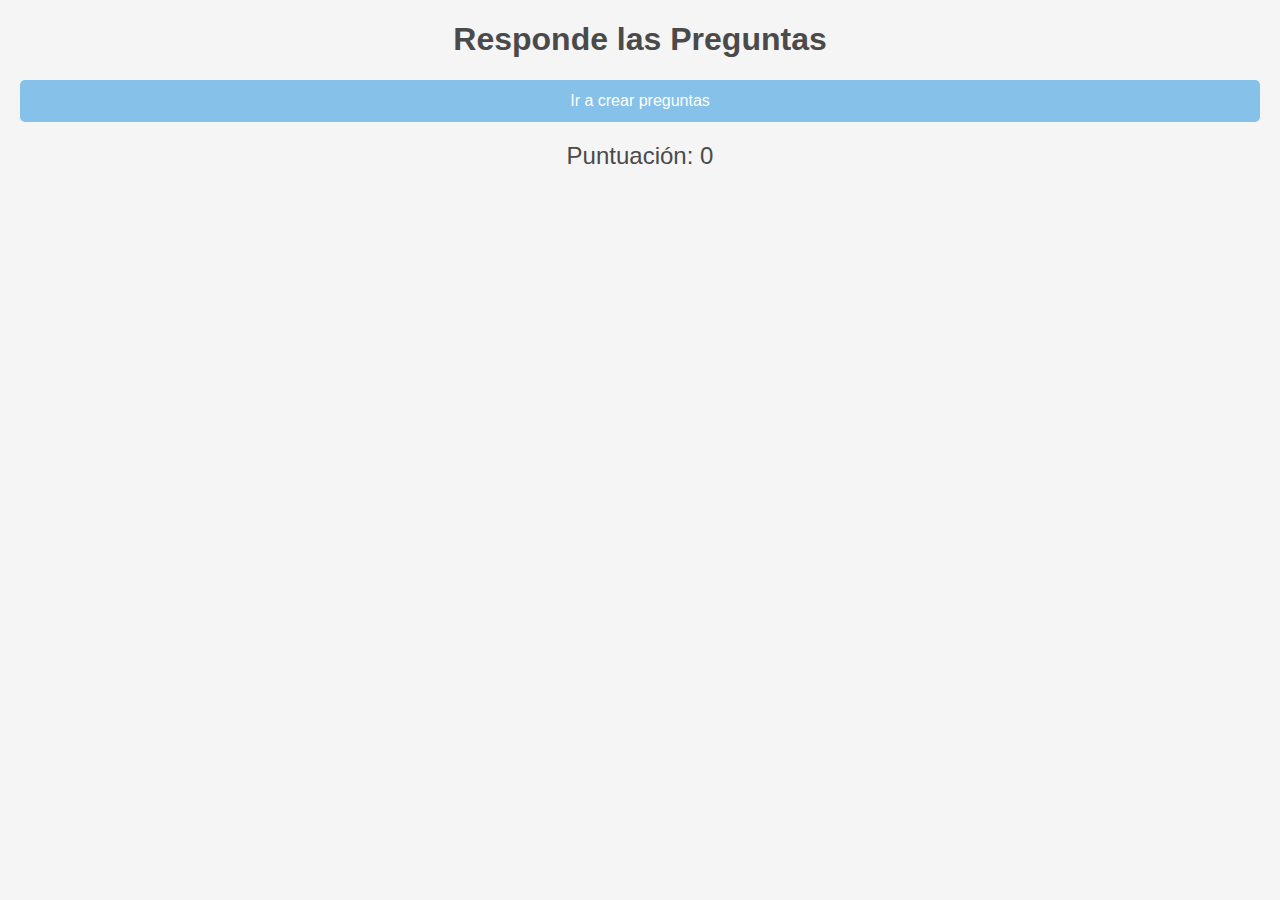
==== responder_preguntas.html @ 712f3216 "Update responder_preguntas.html" ====
<!DOCTYPE html>
<html lang="es">
<head>
    <meta charset="UTF-8">
    <meta name="viewport" content="width=device-width, initial-scale=1.0">
    <title>Responder Preguntas</title>
    <link rel="stylesheet" href="styles.css">
</head>
<body>
    <h1>Responde las Preguntas</h1>
    
    <button onclick="window.location.href='crear_preguntas.html'">Ir a crear preguntas</button>
    
    <div id="preguntas"></div>
    <div id="puntuacion">Puntuación: 0</div>

    <script src="responder_preguntas.js"></script>
</body>
</html>
---- styles.css ----
/* Estilo general */
body {
    font-family: 'Arial', sans-serif;
    background-color: #f5f5f5; /* Color de fondo pastel */
    color: #333;
    margin: 20px;
    padding: 0;
}

/* Encabezados */
h1, h3 {
    text-align: center;
    color: #4a4a4a; /* Tono suave */
}

/* Formulario y secciones */
form, .preguntas {
    background-color: #ffffff; /* Fondo blanco para contraste */
    padding: 20px;
    border-radius: 10px;
    box-shadow: 0 4px 10px rgba(0, 0, 0, 0.05); /* Sombra sutil */
    max-width: 600px;
    margin: 20px auto; /* Centrado */
}

/* Etiquetas de campos */
label {
    font-size: 16px;
    color: #6b6b6b;
    margin-bottom: 5px;
    display: block;
}

/* Estilo de los inputs */
input[type="text"] {
    width: 100%;
    padding: 12px;
    margin-bottom: 15px;
    border: 1px solid #ddd;
    border-radius: 5px;
    box-sizing: border-box;
    font-size: 16px;
    background-color: #f9f9f9;
    color: #333;
    transition: border-color 0.3s;
    outline: none;
}

/* Inputs grandes y que crecen conforme escribes */
input[type="text"]:focus {
    border-color: #b0d7ff; /* Color de enfoque pastel */
}

input[type="text"] {
    resize: vertical;
    min-height: 40px; /* Altura mínima para campos de texto */
    overflow: auto; /* Para habilitar scroll si es necesario */
}

/* Botones */
button {
    background-color: #85c1e9; /* Azul pastel */
    color: white;
    padding: 12px;
    border: none;
    cursor: pointer;
    font-size: 16px;
    border-radius: 5px;
    transition: background-color 0.3s ease;
    width: 100%;
}

button:hover {
    background-color: #64b5f6; /* Tono más fuerte para hover */
}

/* Puntuación */
#puntuacion {
    font-size: 24px;
    color: #4a4a4a;
    text-align: center;
    margin-top: 20px;
}

/* Estilo de las preguntas */
#preguntas div {
    background-color: #fafafa; /* Color pastel muy suave */
    border-radius: 5px;
    padding: 15px;
    margin-bottom: 20px;
    border: 1px solid #ddd;
}

#preguntas button {
    background-color: #a2d5c6; /* Verde pastel para botones */
    margin-right: 5px;
    margin-bottom: 5px;
}

#preguntas button:hover {
    background-color: #88c9b0; /* Tono más fuerte para hover */
}

/* Resultados */
#resultado h3 {
    color: #88c9b0;
    font-size: 18px;
    text-align: center;
    margin-top: 10px;
}
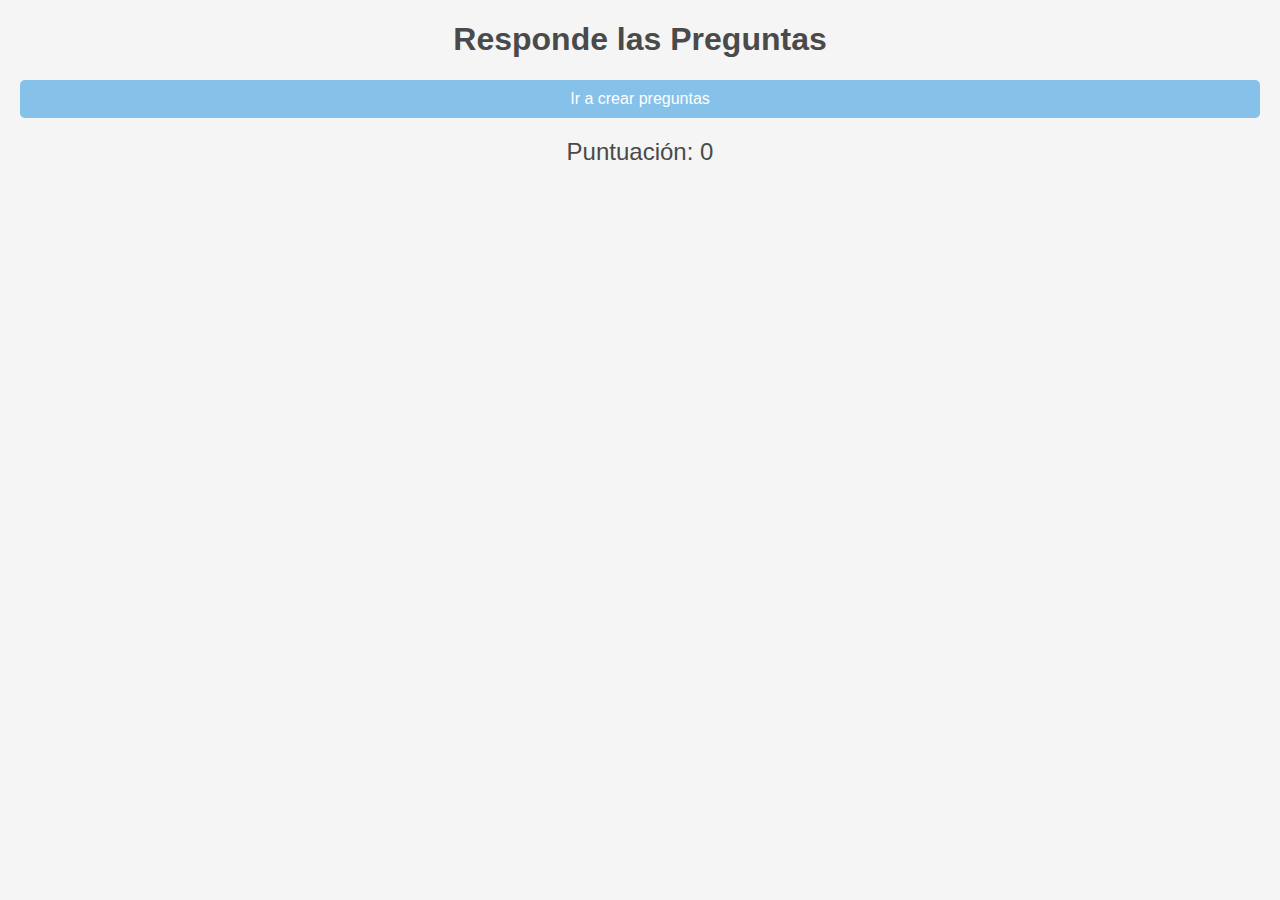
==== commit 6f42bb8b: "Update responder_preguntas.html" ====
--- a/responder_preguntas.html
+++ b/responder_preguntas.html
@@ -8,10 +8,15 @@
 </head>
 <body>
     <h1>Responde las Preguntas</h1>
-    
-    <button onclick="window.location.href='crear_preguntas.html'">Ir a crear preguntas</button>
-    
-    <div id="preguntas"></div>
+
+    <!-- Botón para ir a la página de crear preguntas (ahora index.html) -->
+    <button onclick="window.location.href='index.html'" style="display: block; margin: 0 auto 20px; padding: 10px 20px; background-color: #85c1e9; color: white; border: none; border-radius: 5px; cursor: pointer;">Ir a crear preguntas</button>
+
+    <div id="preguntas">
+        <!-- Las preguntas se generarán dinámicamente aquí -->
+    </div>
+
+    <div id="resultado"></div>
     <div id="puntuacion">Puntuación: 0</div>
 
     <script src="responder_preguntas.js"></script>
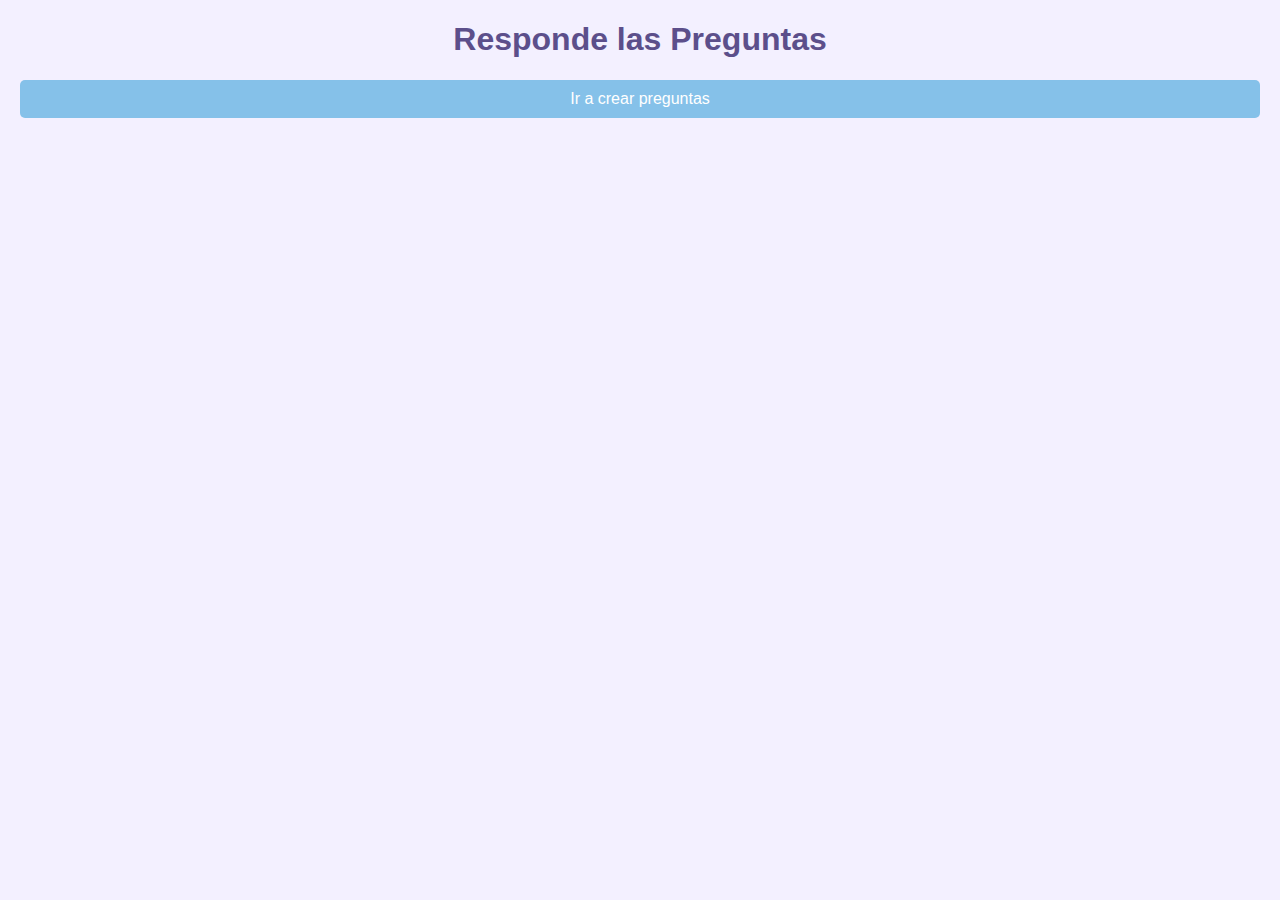
==== commit d8840be8: "Update responder_preguntas.html" ====
--- a/responder_preguntas.html
+++ b/responder_preguntas.html
@@ -9,12 +9,11 @@
 <body>
     <h1>Responde las Preguntas</h1>
 
-    <!-- Botón para ir a la página de crear preguntas (ahora index.html) -->
     <button onclick="window.location.href='index.html'" style="display: block; margin: 0 auto 20px; padding: 10px 20px; background-color: #85c1e9; color: white; border: none; border-radius: 5px; cursor: pointer;">Ir a crear preguntas</button>
 
     <div id="preguntas">
-        <!-- Las preguntas se generarán dinámicamente aquí -->
-    </div>
+    
+    <button id="siguiente">Siguiente</button>
 
     <div id="resultado"></div>
     <div id="puntuacion">Puntuación: 0</div>
--- a/styles.css
+++ b/styles.css
@@ -1,7 +1,7 @@
 /* Estilo general */
 body {
     font-family: 'Arial', sans-serif;
-    background-color: #f5f5f5; /* Color de fondo pastel */
+    background-color: #f3f0ff; /* Color de fondo pastel en tono lila claro */
     color: #333;
     margin: 20px;
     padding: 0;
@@ -10,7 +10,7 @@
 /* Encabezados */
 h1, h3 {
     text-align: center;
-    color: #4a4a4a; /* Tono suave */
+    color: #5c4f8b; /* Tono suave de violeta */
 }
 
 /* Formulario y secciones */
@@ -18,7 +18,7 @@
     background-color: #ffffff; /* Fondo blanco para contraste */
     padding: 20px;
     border-radius: 10px;
-    box-shadow: 0 4px 10px rgba(0, 0, 0, 0.05); /* Sombra sutil */
+    box-shadow: 0 4px 10px rgba(0, 0, 0, 0.1); /* Sombra sutil */
     max-width: 600px;
     margin: 20px auto; /* Centrado */
 }
@@ -26,7 +26,7 @@
 /* Etiquetas de campos */
 label {
     font-size: 16px;
-    color: #6b6b6b;
+    color: #7a6c9b; /* Tono más suave de violeta */
     margin-bottom: 5px;
     display: block;
 }
@@ -40,7 +40,7 @@
     border-radius: 5px;
     box-sizing: border-box;
     font-size: 16px;
-    background-color: #f9f9f9;
+    background-color: #f9f5ff; /* Color pastel lila claro para inputs */
     color: #333;
     transition: border-color 0.3s;
     outline: none;
@@ -48,7 +48,7 @@
 
 /* Inputs grandes y que crecen conforme escribes */
 input[type="text"]:focus {
-    border-color: #b0d7ff; /* Color de enfoque pastel */
+    border-color: #ab8ed9; /* Color de enfoque lila */
 }
 
 input[type="text"] {
@@ -59,7 +59,7 @@
 
 /* Botones */
 button {
-    background-color: #85c1e9; /* Azul pastel */
+    background-color: #8c7ae6; /* Lila pastel */
     color: white;
     padding: 12px;
     border: none;
@@ -71,20 +71,20 @@
 }
 
 button:hover {
-    background-color: #64b5f6; /* Tono más fuerte para hover */
+    background-color: #7d5fff; /* Tono más fuerte para hover */
 }
 
 /* Puntuación */
 #puntuacion {
     font-size: 24px;
-    color: #4a4a4a;
+    color: #5c4f8b; /* Tono de violeta */
     text-align: center;
     margin-top: 20px;
 }
 
 /* Estilo de las preguntas */
 #preguntas div {
-    background-color: #fafafa; /* Color pastel muy suave */
+    background-color: #f5f3ff; /* Color pastel lila muy suave */
     border-radius: 5px;
     padding: 15px;
     margin-bottom: 20px;
@@ -92,18 +92,18 @@
 }
 
 #preguntas button {
-    background-color: #a2d5c6; /* Verde pastel para botones */
+    background-color: #a29bfe; /* Violeta pastel para botones */
     margin-right: 5px;
     margin-bottom: 5px;
 }
 
 #preguntas button:hover {
-    background-color: #88c9b0; /* Tono más fuerte para hover */
+    background-color: #9b88e3; /* Tono más fuerte para hover */
 }
 
 /* Resultados */
 #resultado h3 {
-    color: #88c9b0;
+    color: #8c7ae6; /* Color de texto violeta */
     font-size: 18px;
     text-align: center;
     margin-top: 10px;
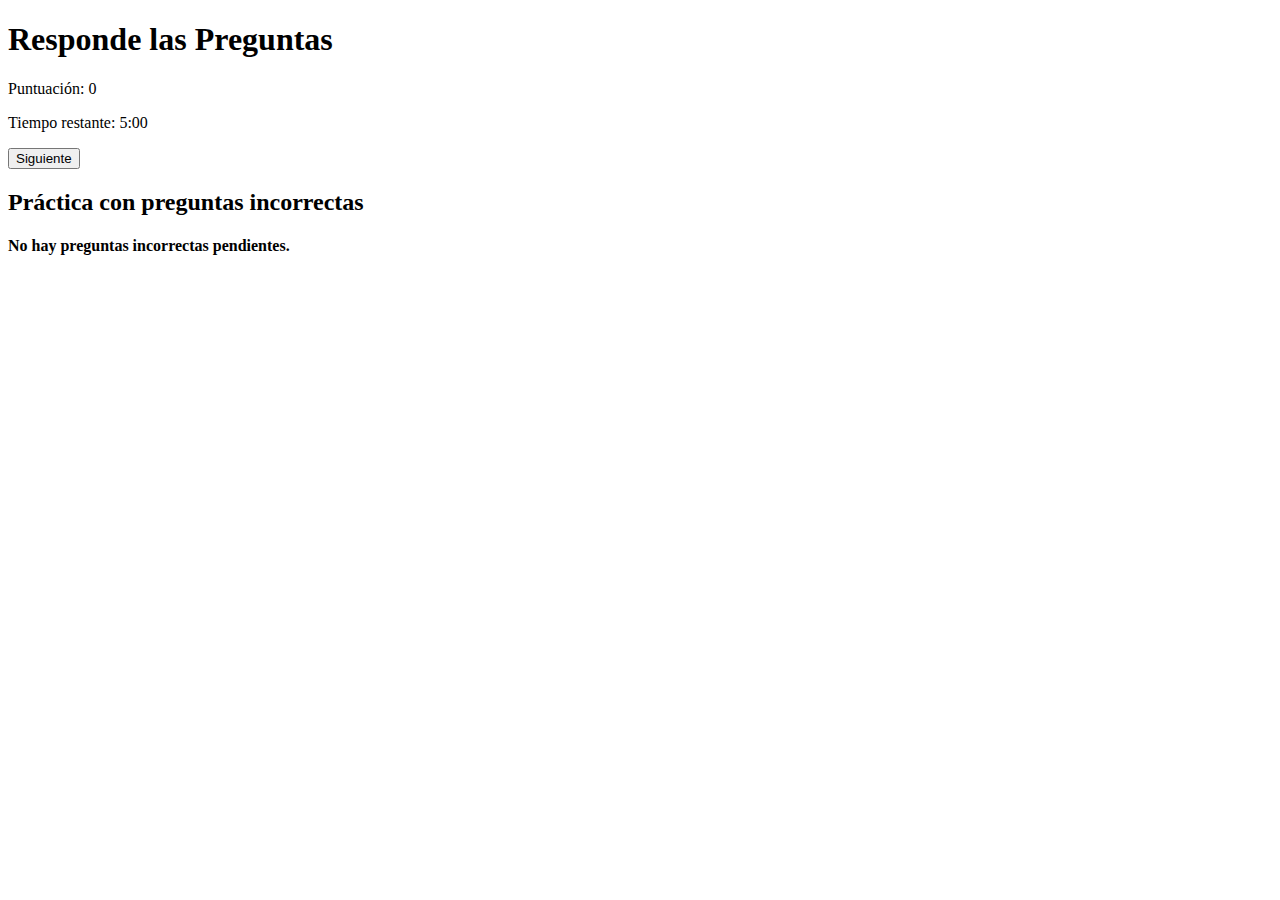
==== commit 368ed342: "Update responder_preguntas.html" ====
--- a/responder_preguntas.html
+++ b/responder_preguntas.html
@@ -4,19 +4,20 @@
     <meta charset="UTF-8">
     <meta name="viewport" content="width=device-width, initial-scale=1.0">
     <title>Responder Preguntas</title>
-    <link rel="stylesheet" href="styles.css">
+    <link rel="stylesheet" href="estilo.css">
 </head>
 <body>
     <h1>Responde las Preguntas</h1>
-
-    <button onclick="window.location.href='index.html'" style="display: block; margin: 0 auto 20px; padding: 10px 20px; background-color: #85c1e9; color: white; border: none; border-radius: 5px; cursor: pointer;">Ir a crear preguntas</button>
-
-    <div id="preguntas">
-    
+    <div id="info">
+        <p id="puntuacion">Puntuación: 0</p>
+        <p id="temporizador">Tiempo restante: 5:00</p>
+    </div>
+    <div id="preguntas"></div>
     <button id="siguiente">Siguiente</button>
 
-    <div id="resultado"></div>
-    <div id="puntuacion">Puntuación: 0</div>
+    <h2>Práctica con preguntas incorrectas</h2>
+    <div id="practica"></div>
+    <button id="validar" style="display:none;">Validar Respuesta</button>
 
     <script src="responder_preguntas.js"></script>
 </body>
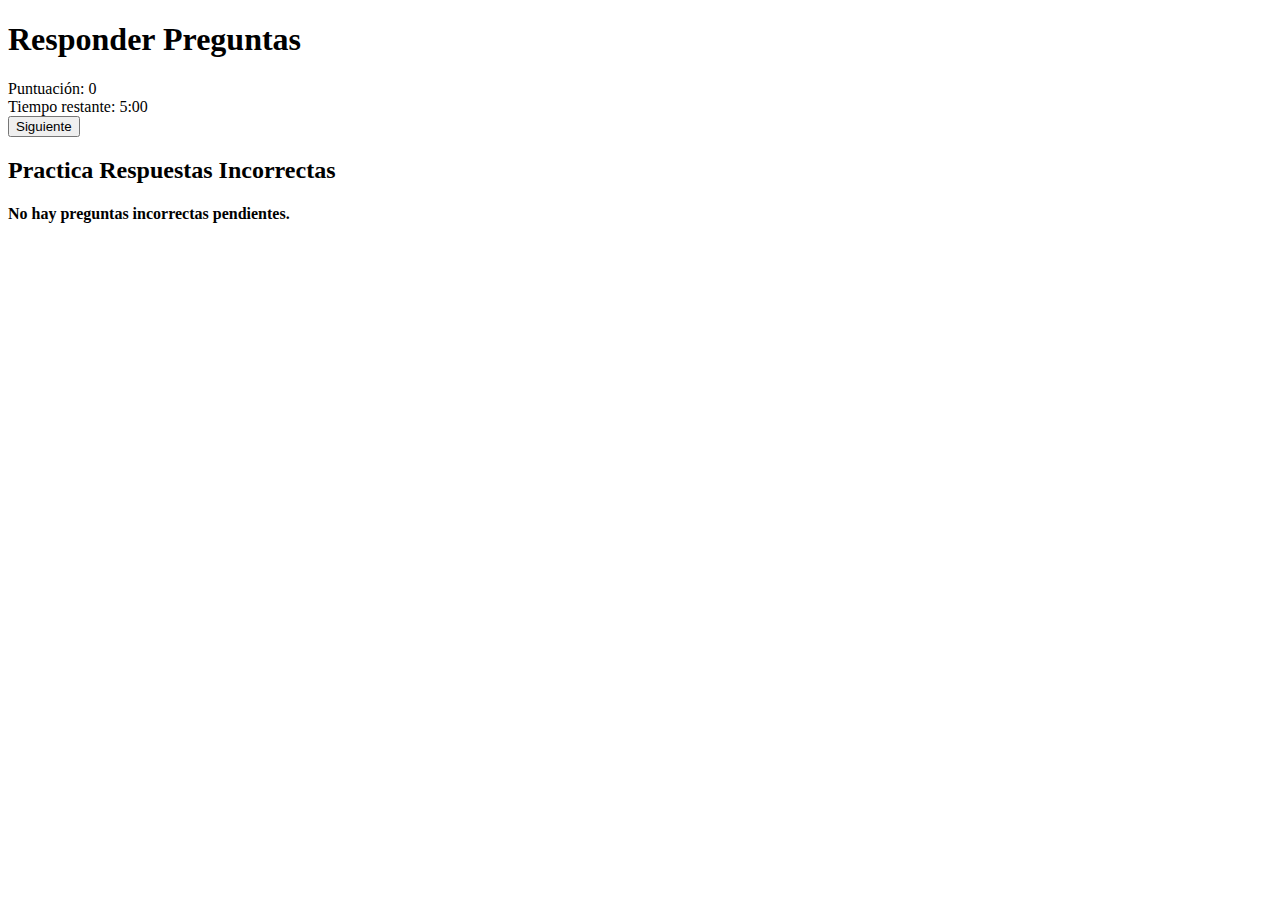
==== commit 576cc68c: "Update responder_preguntas.html" ====
--- a/responder_preguntas.html
+++ b/responder_preguntas.html
@@ -3,21 +3,21 @@
 <head>
     <meta charset="UTF-8">
     <meta name="viewport" content="width=device-width, initial-scale=1.0">
+    <link rel="stylesheet" href="estilo.css"> <!-- Asegúrate de que el nombre del archivo CSS sea correcto -->
     <title>Responder Preguntas</title>
-    <link rel="stylesheet" href="estilo.css">
 </head>
 <body>
-    <h1>Responde las Preguntas</h1>
-    <div id="info">
-        <p id="puntuacion">Puntuación: 0</p>
-        <p id="temporizador">Tiempo restante: 5:00</p>
-    </div>
-    <div id="preguntas"></div>
+    <h1>Responder Preguntas</h1>
+    <div id="puntuacion">Puntuación: 0</div>
+    <div id="temporizador">Tiempo restante: 5:00</div>
+    
+    <div id="preguntas" class="preguntas"></div>
+    
     <button id="siguiente">Siguiente</button>
 
-    <h2>Práctica con preguntas incorrectas</h2>
-    <div id="practica"></div>
-    <button id="validar" style="display:none;">Validar Respuesta</button>
+    <h2>Practica Respuestas Incorrectas</h2>
+    <div id="practica" class="practica"></div>
+    <button id="validar" style="display: none;">Validar Respuesta</button>
 
     <script src="responder_preguntas.js"></script>
 </body>
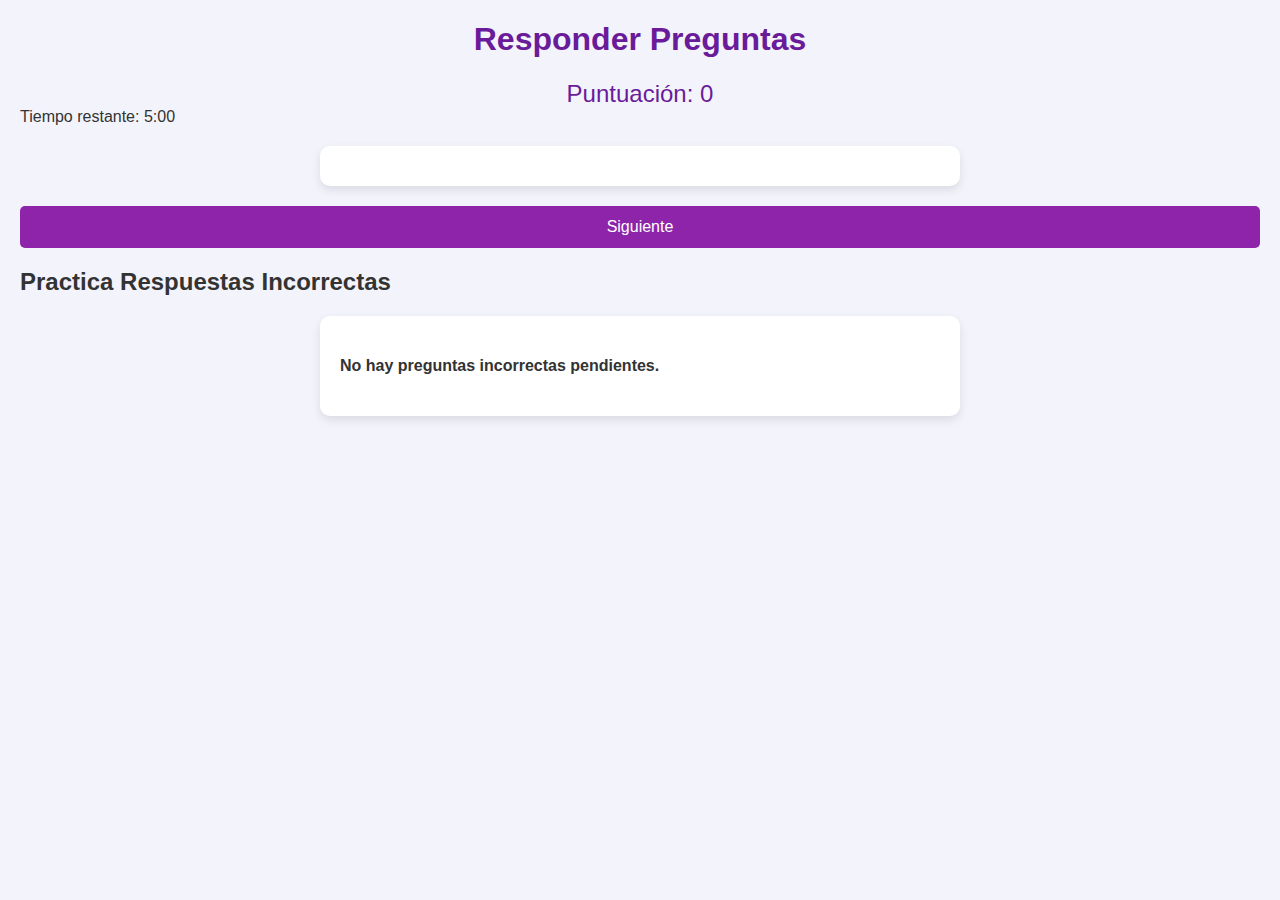
==== commit d9ab4aca: "Update responder_preguntas.html" ====
--- a/responder_preguntas.html
+++ b/responder_preguntas.html
@@ -3,7 +3,7 @@
 <head>
     <meta charset="UTF-8">
     <meta name="viewport" content="width=device-width, initial-scale=1.0">
-    <link rel="stylesheet" href="estilo.css"> <!-- Asegúrate de que el nombre del archivo CSS sea correcto -->
+    <link rel="stylesheet" href="styles.css">
     <title>Responder Preguntas</title>
 </head>
 <body>
--- a/styles.css
+++ b/styles.css
@@ -0,0 +1,110 @@
+/* Estilo general */
+body {
+    font-family: 'Arial', sans-serif;
+    background-color: #f3f4fb; /* Color de fondo pastel */
+    color: #333;
+    margin: 20px;
+    padding: 0;
+}
+
+/* Encabezados */
+h1, h3 {
+    text-align: center;
+    color: #6a1b9a; /* Tono violeta suave */
+}
+
+/* Formulario y secciones */
+form, .preguntas, .practica {
+    background-color: #ffffff; /* Fondo blanco para contraste */
+    padding: 20px;
+    border-radius: 10px;
+    box-shadow: 0 4px 10px rgba(0, 0, 0, 0.1); /* Sombra sutil */
+    max-width: 600px;
+    margin: 20px auto; /* Centrado */
+}
+
+/* Etiquetas de campos */
+label {
+    font-size: 16px;
+    color: #6b6b6b;
+    margin-bottom: 5px;
+    display: block;
+}
+
+/* Estilo de los inputs */
+input[type="text"] {
+    width: 100%;
+    padding: 12px;
+    margin-bottom: 15px;
+    border: 1px solid #ddd;
+    border-radius: 5px;
+    box-sizing: border-box;
+    font-size: 16px;
+    background-color: #f9f9f9;
+    color: #333;
+    transition: border-color 0.3s;
+    outline: none;
+}
+
+/* Inputs grandes y que crecen conforme escribes */
+input[type="text"]:focus {
+    border-color: #b0d7ff; /* Color de enfoque pastel */
+}
+
+input[type="text"] {
+    resize: vertical;
+    min-height: 40px; /* Altura mínima para campos de texto */
+    overflow: auto; /* Para habilitar scroll si es necesario */
+}
+
+/* Botones */
+button {
+    background-color: #8e24aa; /* Violeta pastel */
+    color: white;
+    padding: 12px;
+    border: none;
+    cursor: pointer;
+    font-size: 16px;
+    border-radius: 5px;
+    transition: background-color 0.3s ease;
+    width: 100%;
+}
+
+button:hover {
+    background-color: #7b1fa2; /* Tono más fuerte para hover */
+}
+
+/* Puntuación */
+#puntuacion {
+    font-size: 24px;
+    color: #6a1b9a;
+    text-align: center;
+    margin-top: 20px;
+}
+
+/* Estilo de las preguntas */
+#preguntas div, .practica div {
+    background-color: #e1bee7; /* Color pastel suave */
+    border-radius: 8px; /* Bordes redondeados */
+    padding: 15px;
+    margin-bottom: 20px;
+    border: 1px solid #ddd;
+}
+
+#preguntas button, #practica button {
+    background-color: #ce93d8; /* Violeta pastel para botones */
+    margin-right: 5px;
+    margin-bottom: 5px;
+}
+
+#preguntas button:hover, #practica button:hover {
+    background-color: #ba68c8; /* Tono más fuerte para hover */
+}
+
+/* Resultados */
+#resultado h3 {
+    color: #6a1b9a;
+    font-size: 18px;
+    text-align: center;
+    margin-top: 10px;
+}
